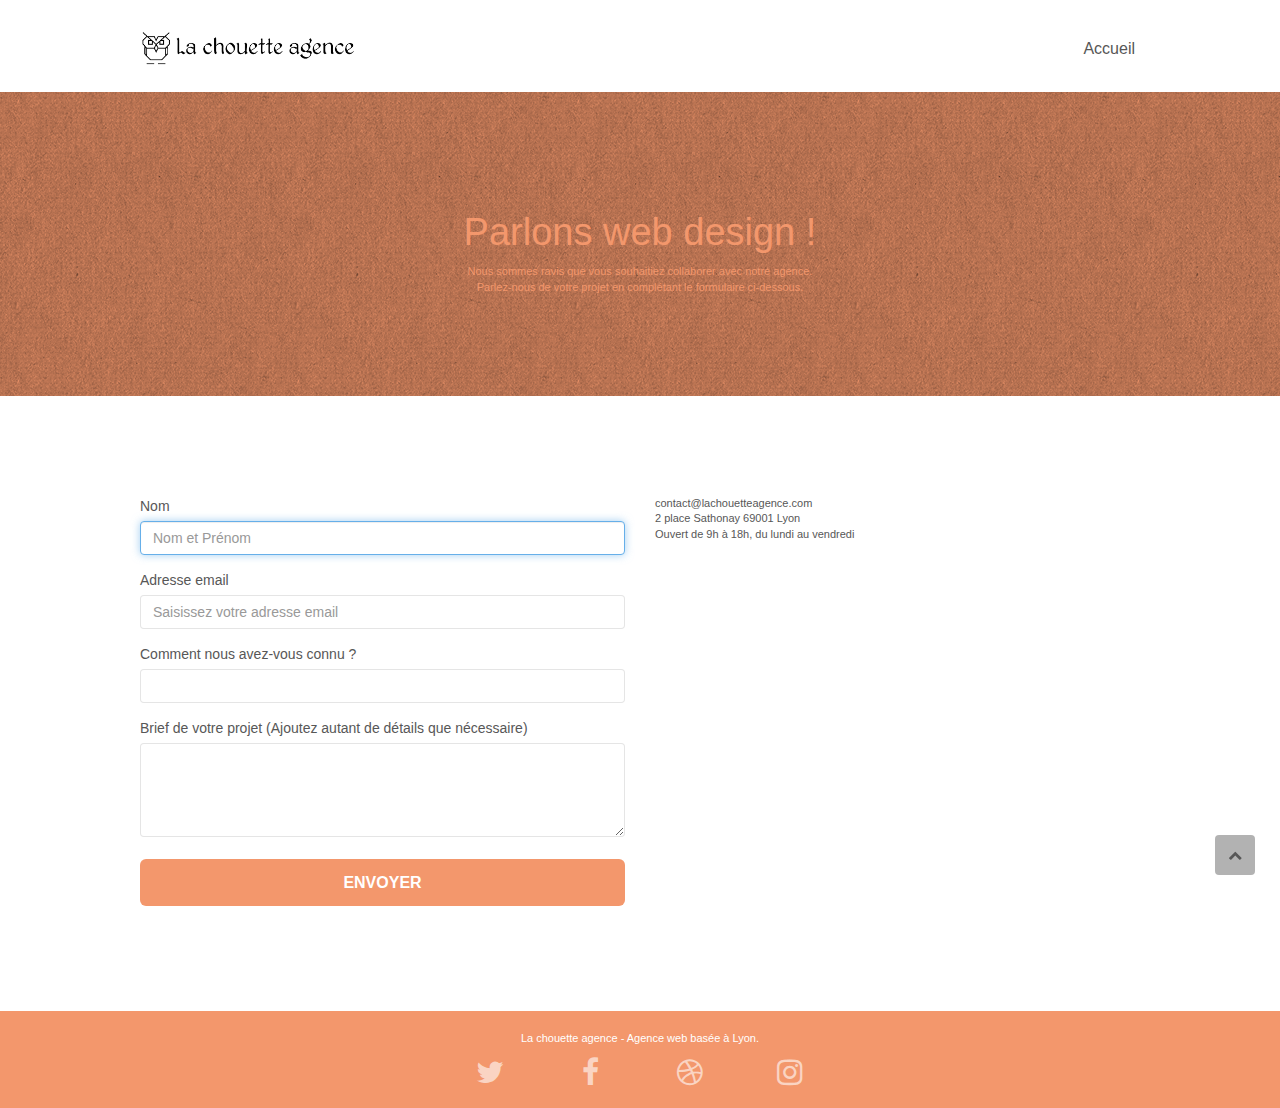
==== contact.html @ 124e30e2 "balise title" ====
<!doctype html>
<html lang="fr">

<head>
    <meta charset="utf-8">
    <meta name="keywords" content="">
    <meta name="description" content="">
    <meta name="viewport" content="width=device-width, initial-scale=1.0, viewport-fit=cover">
    <link rel="shortcut icon" type="image/png" href="favicon.jpg">

    <link rel="stylesheet" type="text/css" href="./css/bootstrap.css">
    <link rel="stylesheet" type="text/css" href="style.css">
    <link rel="stylesheet" type="text/css" href="./css/font-awesome.css">
    <link rel="stylesheet" type="text/css" href="./css/et-line.css">

    <script src="./js/jquery-2.1.0.js"></script>
    <script src="./js/bootstrap.js"></script>
    <script src="./js/blocs.js"></script>
    <script src="./js/jqBootstrapValidation.js"></script>
    <script src="./js/formHandler.js"></script>
    <title></title>
    <!-- Analytics -->
    <!-- Analytics END -->

</head>

<body>
    <!-- Principal conteneur -->
    <div class="page-container">

        <!-- bloc-0 -->
        <header class="bloc bgc-white l-bloc " id="bloc-0">
            <div class="container bloc-sm">
                <nav class="navbar row">
                    <div class="navbar-header">
                        <a class="navbar-brand" href="index.html"><img src="img/la-chouette-agence.png" alt=" web design logo" height="40" /></a>
                        <button id="nav-toggle" type="button" class="ui-navbar-toggle navbar-toggle" data-toggle="collapse" data-target=".navbar-1">
					<span class="sr-only">Toggle navigation</span><span class="icon-bar"></span><span class="icon-bar"></span><span class="icon-bar"></span>
				</button>
                    </div>
                    <div class="collapse navbar-collapse navbar-1 special-dropdown-nav">
                        <ul class="site-navigation nav navbar-nav">
                            <li>
                                <a href="index.html">Accueil</a>
                            </li>
                           
                        </ul>
                    </div>
                </nav>
            </div>
        </header>
        <!-- bloc-0 END -->

        <!-- bloc-6 -->
        <main>
            <div class="bloc bg-dots-bg bg-repeat bgc-atomic-tangerine d-bloc bloc-bg-texture texture-paper" id="bloc-6">
                <div class="container bloc-lg">
                    <div class="row">
                        <div class="col-sm-12">
                            <h1 class="text-center hero-bloc-text tc-white">
                                Parlons web design !
                            </h1>
                            <p class="text-center mg-lg tc-white tight-width-whitespace">
                                Nous sommes ravis que vous souhaitiez collaborer avec notre agence.<br> Parlez-nous de votre projet en complétant le formulaire ci-dessous.
                            </p>
                        </div>
                    </div>
                </div>
            </div>
            <!-- bloc-6 END -->

            <!-- bloc-7 -->
            <section class="bloc bgc-white l-bloc" id="bloc-7">
                <div class="container bloc-lg">
                    <div class="row">
                        <div class="col-sm-6">
                            <form id="form_1" novalidate success-msg="Your message has been sent." fail-msg="Sorry it seems that our mail server is not responding, Sorry for the inconvenience!">
                                <div class="form-group">
                                    <label for="name">
										Nom
									</label>
                                    <input type="text" id="name" placeholder="Nom et Prénom" class="form-control" required autofocus aria-invalid="" false />
                                </div>
                                <div class="form-group">
                                    <label for="email">
										Adresse email
									</label>
                                    <input type="email" id="email" placeholder="Saisissez votre adresse email" class="form-control" type="email" required />
                                </div>
                                <div class="form-group">
                                    <label for="how_know_us">
										Comment nous avez-vous connu ?
									</label>
                                    <input id="how_know_us" class="form-control" title="Comment nous-avez vous connu?" required />
                                </div>
                                <div class="form-group">
                                    <label label="message">
										Brief de votre projet (Ajoutez autant de détails que nécessaire)<br>
									</label>
                                    <textarea id="message" title="message" class="form-control" rows="4" cols="50" required></textarea>
                                </div>
                                <button class="bloc-button btn btn-lg btn-block cta-hero btn-atomic-tangerine" type="submit">
									Envoyer
								</button>
                            </form>
                        </div>
                        <div class="col-sm-6">
                            <p>
                                contact@lachouetteagence.com<br>2 place Sathonay 69001 Lyon<br>Ouvert de 9h à 18h, du lundi au vendredi<br>
                            </p>
                        </div>
                    </div>
                </div>
            </section>
            <!-- bloc-7 END -->

            <!-- ScrollToTop Button -->
            <a class="bloc-button btn btn-d scrollToTop" onclick="scrollToTarget('1')"><span class="fa fa-chevron-up"></span></a>
            <!-- ScrollToTop Button END-->
        </main>


        <!-- Footer - bloc-8 -->
        <footer class="bloc bgc-atomic-tangerine d-bloc" id="bloc-8">
            <div class="container bloc-sm">
                <div class="row">
                    <div class="col-sm-12">
                        <p class="text-center white">
                            La chouette agence - Agence web basée à Lyon.<br>
                        </p>
                        <div class="row row-no-gutters social">
                            <div class="col-sm-3">
                                <div class="text-center">
                                    <a class="social" href="index.html"><span class="fa fa-twitter icon-md"></span></a>
                                </div>
                            </div>
                            <div class="col-sm-3">
                                <div class="text-center">
                                    <a class="social" href="index.html"><span class="fa fa-facebook icon-md"></span></a>
                                </div>
                            </div>
                            <div class="col-sm-3">
                                <div class="text-center">
                                    <a class="social" href="index.html"><span class="fa fa-dribbble icon-md"></span></a>
                                </div>
                            </div>
                            <div class="col-sm-3">
                                <div class="text-center">
                                    <a class="social" href="index.html"><span class="fa fa-instagram icon-md"></span></a>
                                </div>
                            </div>
                        </div>
                    </div>
                </div>
            </div>
        </footer>
        <!-- Footer - bloc-8 END -->

    </div>
    <!-- Principal conteneur END -->


</body>

</html>
---- style.css ----
body {
    margin: 0;
    padding: 0;
    background: #FFF;
    overflow-x: hidden;
    -webkit-font-smoothing: antialiased;
    -moz-osx-font-smoothing: grayscale;
}

a,
button {
    transition: all .3s ease-in-out;
    outline: none!important;
}

a:hover {
    text-decoration: none;
    cursor: pointer;
}

#page-loading-blocs-notifaction {
    position: fixed;
    top: 0;
    bottom: 0;
    width: 100%;
    z-index: 100000;
    background: #FFFFFF url("img/pageload-spinner.gif") no-repeat center center;
}

.bloc {
    width: 100%;
    clear: both;
    background: 50% 50% no-repeat;
    padding: 0 50px;
    -webkit-background-size: cover;
    -moz-background-size: cover;
    -o-background-size: cover;
    background-size: cover;
    position: relative;
}

.bloc .container {
    padding-left: 0;
    padding-right: 0;
}

.bloc-lg {
    padding: 100px 50px;
}

.bloc-md {
    padding: 50px;
}

.bloc-sm {
    padding: 20px 50px;
}

.bg-center,
.bg-l-edge,
.bg-r-edge,
.bg-t-edge,
.bg-b-edge,
.bg-tl-edge,
.bg-bl-edge,
.bg-tr-edge,
.bg-br-edge,
.bg-repeat {
    -webkit-background-size: auto!important;
    -moz-background-size: auto!important;
    -o-background-size: auto!important;
    background-size: auto!important;
}

.bg-repeat {
    background: repeat;
}

.bg-t-edge {
    background: top no-repeat;
}

.bloc-bg-texture::before {
    content: "";
    background-size: 2px 2px;
    position: absolute;
    top: 0;
    bottom: 0;
    left: 0;
    right: 0;
}

.texture-paper::before {
    background: url("img/texture-paper-min.png");
    background-size: 280px 280px;
}

.b-parallax {
    background-attachment: fixed;
}

.d-bloc {
    color: rgba(255, 255, 255, .7);
}

.d-bloc button:hover {
    color: rgba(255, 255, 255, .9);
}

.d-bloc .icon-round,
.d-bloc .icon-square,
.d-bloc .icon-rounded,
.d-bloc .icon-semi-rounded-a,
.d-bloc .icon-semi-rounded-b {
    border-color: rgba(255, 255, 255, .9);
}

.d-bloc .divider-h span {
    border-color: rgba(255, 255, 255, .2);
}

.d-bloc .a-btn,
.d-bloc .navbar a,
.d-bloc .navbar-brand,
.d-bloc a .icon-sm,
.d-bloc a .icon-md,
.d-bloc a .icon-lg,
.d-bloc a .icon-xl,
.d-bloc h1 a,
.d-bloc h2 a,
.d-bloc h3 a,
.d-bloc h4 a,
.d-bloc h5 a,
.d-bloc h6 a,
.d-bloc p a {
    color: rgba(255, 255, 255, .6);
}

.d-bloc .a-btn:hover,
.d-bloc .navbar a:hover,
.d-bloc .navbar-brand:hover,
.d-bloc a:hover .icon-sm,
.d-bloc a:hover .icon-md,
.d-bloc a:hover .icon-lg,
.d-bloc a:hover .icon-xl,
.d-bloc h1 a:hover,
.d-bloc h2 a:hover,
.d-bloc h3 a:hover,
.d-bloc h4 a:hover,
.d-bloc h5 a:hover,
.d-bloc h6 a:hover,
.d-bloc p a:hover {
    color: rgba(255, 255, 255, 1);
}

.d-bloc .navbar-toggle .icon-bar {
    background: rgba(255, 255, 255, 1);
}

.d-bloc .btn-wire,
.d-bloc .btn-wire:hover {
    color: rgba(255, 255, 255, 1);
    border-color: rgba(255, 255, 255, 1);
}

.d-bloc .panel {
    color: rgba(0, 0, 0, .5);
}

.d-bloc .panel button:hover {
    color: rgba(0, 0, 0, .7);
}

.d-bloc .panel icon {
    border-color: rgba(0, 0, 0, .7);
}

.d-bloc .panel .divider-h span {
    border-color: rgba(0, 0, 0, .1);
}

.d-bloc .panel .a-btn {
    color: rgba(0, 0, 0, .6);
}

.d-bloc .panel .a-btn:hover {
    color: rgba(0, 0, 0, 1);
}

.d-bloc .panel .btn-wire,
.d-bloc .panel .btn-wire:hover {
    color: rgba(0, 0, 0, .7);
    border-color: rgba(0, 0, 0, .3);
}

.d-bloc .panel,
.l-bloc {
    color: rgba(0, 0, 0, .5);
}

.d-bloc .panel button:hover,
.l-bloc button:hover {
    color: rgba(0, 0, 0, .7);
}

.l-bloc .icon-round,
.l-bloc .icon-square,
.l-bloc .icon-rounded,
.l-bloc .icon-semi-rounded-a,
.l-bloc .icon-semi-rounded-b {
    border-color: rgba(0, 0, 0, .7);
}

.d-bloc .panel .divider-h span,
.l-bloc .divider-h span {
    border-color: rgba(0, 0, 0, .1);
}

.d-bloc .panel .a-btn,
.l-bloc .a-btn,
.l-bloc .navbar a,
.l-bloc .navbar-brand,
.l-bloc a .icon-sm,
.l-bloc a .icon-md,
.l-bloc a .icon-lg,
.l-bloc a .icon-xl,
.l-bloc h1 a,
.l-bloc h2 a,
.l-bloc h3 a,
.l-bloc h4 a,
.l-bloc h5 a,
.l-bloc h6 a,
.l-bloc p a {
    color: rgba(0, 0, 0, .6);
}

.d-bloc .panel .a-btn:hover,
.l-bloc .a-btn:hover,
.l-bloc .navbar a:hover,
.l-bloc .navbar-brand:hover,
.l-bloc a:hover .icon-sm,
.l-bloc a:hover .icon-md,
.l-bloc a:hover .icon-lg,
.l-bloc a:hover .icon-xl,
.l-bloc h1 a:hover,
.l-bloc h2 a:hover,
.l-bloc h3 a:hover,
.l-bloc h4 a:hover,
.l-bloc h5 a:hover,
.l-bloc h6 a:hover,
.l-bloc p a:hover {
    color: rgba(0, 0, 0, 1);
}

.l-bloc .navbar-toggle .icon-bar {
    color: rgba(0, 0, 0, .6);
}

.d-bloc .panel .btn-wire,
.d-bloc .panel .btn-wire:hover,
.l-bloc .btn-wire,
.l-bloc .btn-wire:hover {
    color: rgba(0, 0, 0, .7);
    border-color: rgba(0, 0, 0, .3);
}

.voffset {
    margin-top: 30px;
}

.voffset-lg {
    margin-top: 80px;
}

.row-no-gutters {
    margin-right: 0;
    margin-left: 0;
}

.row.row-no-gutters > [class^="col-"],
.row.row-no-gutters > [class*=" col-"] {
    padding-right: 0;
    padding-left: 0;
}

#bloc-1-hero h1 {
    font-size: 32px;
}

.navbar {
    margin-bottom: 0;
    z-index: 1;
}

.navbar-brand {
    height: auto;
    padding: 3px 15px;
    font-size: 25px;
    font-weight: normal;
    font-weight: 600;
    line-height: 44px;
}

.navbar-brand img {
    max-height: 200px;
    margin: 0 5px 0 0;
    display: inline;
}

.navbar-brand img[src$=svg] {
    min-width: 100px;
}

.nav-center .navbar-brand img {
    margin: 0;
}

.navbar .nav {
    padding-top: 2px;
    margin-right: -16px;
    float: right;
    z-index: 1;
}

.nav > li {
    float: left;
    margin-top: 4px;
    font-size: 16px;
}

.navbar-nav .open .dropdown-menu > li > a {
    text-align: inherit;
}

.nav > li a:hover,
.nav > li a:focus {
    background: transparent;
}

.navbar-toggle {
    margin: 10px 10px 0 0;
    border: 0px;
}

.navbar-toggle:hover {
    background: transparent!important;
}

.navbar-toggle .icon-bar {
    background-color: rgba(0, 0, 0, .5);
    width: 26px;
}

.nav-invert .navbar .nav {
    float: left;
}

.nav-invert .navbar-header,
.nav-invert .navbar-brand {
    float: right;
    position: relative;
    z-index: 2;
}

@media (min-width: 768px) {
    .site-navigation {
        position: absolute;
        top: 50%;
        right: 20px;
        transform: translate(0, -50%);
        -webkit-transform: translateY(-50%);
    }
    .nav > li .dropdown-menu a,
    .nav > li .dropdown-menu a:hover {
        color: #484848;
    }
    .nav-invert .site-navigation {
        left: 0;
        right: 0;
    }
    .nav-center {
        text-align: center;
    }
    .nav-center .navbar-header {
        width: 100%;
    }
    .nav-center .navbar-header,
    .nav-center .navbar-brand,
    .nav-center .nav > li {
        float: none;
        display: inline-block;
    }
    .nav-center .site-navigation {
        position: relative;
        width: 100%;
        right: 0;
        margin-right: 0px;
        margin-top: 20px;
    }
    .nav-center.mini-nav .navbar-toggle {
        float: none;
        margin: 10px auto 0;
    }
}

.nav > li > .dropdown a {
    background: none!important;
    display: block;
    padding: 14px 15px;
}

nav .caret {
    margin: 0 5px;
}

.dropdown-menu .dropdown-menu {
    top: -8px;
    left: 100%;
}

.dropdown-menu .dropmenu-flow-right {
    top: 100%;
    left: 0;
    margin-left: -1px;
    border-top-left-radius: 0;
    border-top-right-radius: 0;
}

.dropdown-menu .dropdown span {
    border: 4px solid black;
    border-top-color: transparent;
    border-right-color: transparent;
    border-bottom-color: transparent;
    margin: 6px -5px 0 0!important;
    float: right;
}

.mg-md {
    margin-top: 10px;
    margin-bottom: 20px;
}

.mg-lg {
    margin-top: 10px;
    margin-bottom: 40px;
}

.btn {
    margin: 0 5px 5px 0;
}

.btn.pull-right {
    margin: 0 0 5px 5px;
}

.btn-d,
.btn-d:hover,
.btn-d:focus {
    color: #FFF;
    background: rgba(0, 0, 0, .3);
}

button {
    outline: none!important;
}

.btn-rd {
    border-radius: 40px;
}

.btn-clean {
    border: 1px solid rgba(0, 0, 0, .08);
    border-bottom-color: rgba(0, 0, 0, .1);
    text-shadow: 0 1px 0 rgba(0, 0, 1, .1);
    box-shadow: 0 1px 3px rgba(0, 0, 1, .25), inset 0 1px 0 0 rgba(255, 255, 255, .15);
}

.icon-md {
    font-size: 30px!important;
}

.icon-lg {
    font-size: 60px!important;
}

.sm-shadow {
    text-shadow: 0 1px 2px rgba(0, 0, 0, .3);
}

.panel-sq,
.panel-sq .panel-heading,
.panel-sq .panel-footer {
    border-radius: 0;
}

.panel-rd {
    border-radius: 30px;
}

.panel-rd .panel-heading {
    border-radius: 29px 29px 0 0;
}

.panel-rd .panel-footer {
    border-radius: 0 0 29px 29px;
}

.form-control {
    border-color: rgba(0, 0, 0, .1);
    box-shadow: none;
}

.scrollToTop {
    width: 40px;
    height: 40px;
    position: fixed;
    bottom: 20px;
    right: 20px;
    opacity: 0;
    z-index: 500;
    transition: all .3s ease-in-out;
    opacity:1
}

.scrollToTop span {
    margin-top: 6px;
}

.showScrollTop {
    font-size: 14px;
    opacity: 1;
}

a[data-lightbox] {
    position: relative;
    display: block;
    text-align: center;
}

a[data-lightbox]:hover::before {
    content: "+";
    font-family: "HelveticaNeue-Light", "Helvetica Neue Light", "Helvetica Neue", Helvetica, Arial;
    font-size: 32px;
    width: 50px;
    height: 50px;
    margin-left: -25px;
    border-radius: 50%;
    background: rgba(0, 0, 0, .6);
    color: #FFF;
    font-weight: 100;
    z-index: 1;
    position: absolute;
    top: 50%;
    transform: translateY(-50%);
    -webkit-transform: translateY(-50%);
}

a[data-lightbox]:hover img {
    opacity: 0.6;
    -webkit-animation-fill-mode: none;
    animation-fill-mode: none;
}

#lightbox-modal {
    display: flex;
    align-items: center;
}

#lightbox-modal .modal-dialog {
    width: 90%;
    max-width: 900px;
    margin: 0 auto 0;
}

#lightbox-modal .modal-dialog img {
    max-height: 90vh;
    margin: 0 auto;
}

.lightbox-caption {
    padding: 20px;
    color: #FFF;
    background: rgba(0, 0, 0, .5);
    position: absolute;
    left: 15px;
    right: 15px;
    bottom: 5px;
}

.close-lightbox {
    color: #FFF;
    font-size: 30px;
    position: absolute;
    top: 20px;
    right: 20px;
    z-index: 20;
    background: rgba(0, 0, 0, .5);
    border: none;
    line-height: 30px;
    padding: 0 9px 5px;
    opacity: 0.3;
}

.close-lightbox:hover,
.next-lightbox:hover,
.prev-lightbox:hover {
    opacity: 1.0;
    color: #FFF;
}

.next-lightbox,
.prev-lightbox {
    font-size: 20px;
    color: rgba(255, 255, 255, .9);
    background: rgba(0, 0, 0, .5);
    transition: all .2s ease-in-out;
    position: absolute;
    top: 45%;
    z-index: 1;
    opacity: 0.4;
}

.next-lightbox {
    padding: 6px 8px 1px 13px;
    right: 25px;
}

.prev-lightbox {
    padding: 6px 13px 1px 10px;
    left: 25px;
}

.snapshot-lb .modal-body {
    padding-bottom: 45px;
}

.snapshot-lb .lightbox-caption {
    padding: 0;
    color: rgba(0, 0, 0, .5);
    background: none;
}

h1,
h2,
h3,
h4,
h5,
h6,
p,
label,
.btn,
a {
    font-family: "helvetica";
    font-weight: 400;
    color: #575757!important;
}

.container {
    max-width: 1000px;
}

.hero-bloc-text {
    font-size: 38px;
}

.hero-bloc-text-sub {
    font-size: 36px;
}

.statement-bloc-text {
    line-height: 26px;
    font-style: italic;
    font-size: 20px;
    text-align: center;
    font-weight: lighter;
    max-width: 520px;
    margin: auto auto auto auto;
}

p {
    font-size: 11px;
}

.tight-width-whitespace {
    max-width: 600px;
    margin: auto auto auto auto;
}

.h1 {
    font-size: 20px;
    font-family: "Open Sans";
}

.cta-hero {
    margin-top: 22px;
    color: #FFFFFF!important;
    text-transform: uppercase;
    padding: 12px 28px 12px 28px;
    font-size: 16px;
    font-weight: 700;
}

.social {
    max-width: 400px;
    margin: auto auto auto auto;
}

h2 {
    font-size: 22px;
    line-height: 1.4em;
}

h3 {
    font-size: 15px;
    text-transform: uppercase;
    font-weight: 700;
    color: #333333!important;
}

.med-width-whitespace {
    max-width: 800px;
    margin: auto auto auto auto;
    box-shadow: 0px 0px 0px #000000;
}

h1 {
    color: #333333!important;
}

h4 {
    color: #333333!important;
}

.icons {
    margin-bottom: 14px;
    margin-top: 24px;
}

.white {
    color: #FFFFFF!important;
}

.portfolio-thumb {
    margin-bottom: 24px;
}

.portfolio-row {
    margin-bottom: 44px;
    margin-top: 50px;
}

.avatar {
    box-shadow: 0px 4px 9px rgba(0, 0, 0, 0.3);
}

.black-background {
    background-color: rgba(165, 147, 99, 0.7);
    padding: 40px 40px 40px 40px;
}

.bold-link {
    font-weight: 900;
    text-decoration: underline!important;
}

.bgc-white {
    background-color: #FFFFFF;
}

.bgc-dark-slate-blue {
    background-color: #364577;
}

.bgc-atomic-tangerine {
    background-color: #F3976C;
}

.tc-white {
    color: #F3976C!important;
}

.btn-atomic-tangerine {
    background: #F3976C;
    color: #FFFFFF!important;
}

.btn-atomic-tangerine:hover {
    background: #c27956!important;
    color: #FFFFFF!important;
}

.ltc-white {
    color: #FFFFFF!important;
}

.ltc-white:hover {
    color: #cccccc!important;
}

.ltc-atomic-tangerine {
    color: #F3976C!important;
}

.ltc-atomic-tangerine:hover {
    color: #c27956!important;
}

.icon-dark-slate-blue {
    color: #364577!important;
    border-color: #364577!important;
}

.bg-dots-bg {
    background-image: url("img/dots-bg.png");
}

.bg-lines-h2-bg {
    background-image: url("img/lines-h2-bg-min.png");
}

.bg-banniere {
    background-image: url("img/la-chouette-agence-banniere1.jpg");
}

.bg-presentation {
    background-image: url("img/image-de-presentation-min.jpg");
}

@media (max-width: 1024px) {
    .bloc {
        padding-left: 20px;
        padding-right: 20px;
    }
    .bloc.full-width-bloc,
    .bloc-tile-2.full-width-bloc .container,
    .bloc-tile-3.full-width-bloc .container,
    .bloc-tile-4.full-width-bloc .container {
        padding-left: 0;
        padding-right: 0;
    }
}

@media (max-width: 992px) and (min-width: 768px) {
    .navbar .nav {
        max-width: 80%
    }
    .nav-center.navbar .nav {
        max-width: 100%
    }
}

@media only screen and (min-device-width: 768px) and (max-device-width: 1024px) and (orientation: landscape) {
    .b-parallax {
        background-attachment: scroll;
    }
}

@media only screen and (min-device-width: 1024px) and (max-device-width: 1366px) and (-webkit-min-device-pixel-ratio: 1.5) {
    .b-parallax {
        background-attachment: scroll;
    }
}

@media (max-width: 991px) {
    .container {
        width: 100%;
    }
    .b-parallax {
        background-attachment: scroll;
    }
    .page-container,
    #hero-bloc {
        overflow-x: hidden;
        position: relative;
    }
    .bloc {
        padding-left: constant(safe-area-inset-left);
        padding-right: constant(safe-area-inset-right);
    }
    .bloc-group,
    .bloc-group .bloc {
        display: block;
        width: 100%;
    }
    .bloc-fill-screen .fill-bloc-top-edge,
    .bloc-fill-screen .fill-bloc-bottom-edge {
        padding: 0 20px;
        padding-left: constant(safe-area-inset-left);
        padding-right: constant(safe-area-inset-right);
    }
}

@media (max-width: 767px) {
    .page-container {
        overflow-x: hidden;
        position: relative;
    }
    h1,
    h2,
    h3,
    h4,
    h5,
    h6,
    p,
    #disqus_thread {
        padding-left: 10px!important;
        padding-right: 10px!important;
    }
    .b-parallax {
        background-attachment: scroll;
    }
    .navbar .nav {
        padding-top: 0;
        border-top: 1px solid rgba(0, 0, 0, .2);
        float: none!important;
    }
    .navbar.row {
        margin-left: 0;
        margin-right: 0;
    }
    .site-navigation {
        position: inherit;
        transform: none;
        -webkit-transform: none;
        -ms-transform: none;
    }
    .nav > li {
        margin-top: 0;
        border-bottom: 1px solid rgba(0, 0, 0, .1);
        background: rgba(0, 0, 0, .05);
        text-align: left;
        padding-left: 15px;
        width: 100%;
    }
    .nav > li:hover {
        background: rgba(0, 0, 0, .08);
    }
    .dropdown .dropdown a .caret {
        float: none;
        margin: 5px 0 0 10px!important;
        border: 4px solid black;
        border-bottom-color: transparent;
        border-right-color: transparent;
        border-left-color: transparent;
    }
    #hero-bloc .navbar .nav {
        background: rgba(0, 0, 0, .8);
    }
    #hero-bloc .navbar .nav a {
        color: rgba(255, 255, 255, .6);
    }
    .hero {
        padding: 50px 0;
    }
    .hero-nav {
        left: -1px;
        right: -1px;
    }
    .navbar-collapse {
        padding: 0;
        overflow-x: hidden;
        -webkit-box-shadow: none;
        box-shadow: none;
    }
    .navbar-brand img {
        max-height: 40px;
        width: auto;
    }
    .nav-invert .navbar-header {
        float: none;
        width: 100%;
    }
    .nav-invert .navbar-toggle {
        float: left;
        margin-left: 10px;
    }
    .bloc {
        padding-left: 0;
        padding-right: 0;
    }
    .bloc-xxl,
    .bloc-xl,
    .bloc-lg {
        padding: 40px 0;
    }
    .bloc-sm,
    .bloc-md {
        padding-left: 0;
        padding-right: 0;
    }
    .bloc-tile-2 .container,
    .bloc-tile-3 .container,
    .bloc-tile-4 .container,
    .bloc-fill-screen .fill-bloc-top-edge,
    .bloc-fill-screen .fill-bloc-bottom-edge {
        padding-left: 0;
        padding-right: 0;
    }
    .a-block {
        padding: 0 10px;
    }
    .btn-dwn {
        display: none;
    }
    .voffset {
        margin-top: 5px;
    }
    .voffset-md {
        margin-top: 20px;
    }
    .voffset-lg {
        margin-top: 30px;
    }
    form {
        padding: 5px;
    }
    .close-lightbox {
        display: inline-block;
    }
    .blocsapp-device-iphone5 {
        background-size: 216px 425px;
        padding-top: 60px;
        width: 216px;
        height: 425px;
    }
    .blocsapp-device-iphone5 img {
        width: 180px;
        height: 320px;
    }
}

@media (max-width: 400px) {
    .bloc {
        padding-left: 0;
        padding-right: 0;
    }
}

@media (max-width: 767px) {
    .bloc-mob-center-text {
        text-align: center;
    }
}
---- css/et-line.css ----
@font-face {
    font-family: et-line;
    src: url(../fonts/et-line.eot);
    src: url(../fonts/et-line.eot?#iefix) format('embedded-opentype'), url(../fonts/et-line.woff) format('woff'), url(../fonts/et-line.ttf) format('truetype'), url(../fonts/et-line.svg#et-line) format('svg');
    font-weight: 400;
    font-style: normal
}

.et-icon-adjustments,
.et-icon-alarmclock,
.et-icon-anchor,
.et-icon-aperture,
.et-icon-attachment,
.et-icon-bargraph,
.et-icon-basket,
.et-icon-beaker,
.et-icon-bike,
.et-icon-book-open,
.et-icon-briefcase,
.et-icon-browser,
.et-icon-calendar,
.et-icon-camera,
.et-icon-caution,
.et-icon-chat,
.et-icon-circle-compass,
.et-icon-clipboard,
.et-icon-clock,
.et-icon-cloud,
.et-icon-compass,
.et-icon-desktop,
.et-icon-dial,
.et-icon-document,
.et-icon-documents,
.et-icon-download,
.et-icon-dribbble,
.et-icon-edit,
.et-icon-envelope,
.et-icon-expand,
.et-icon-facebook,
.et-icon-flag,
.et-icon-focus,
.et-icon-gears,
.et-icon-genius,
.et-icon-gift,
.et-icon-global,
.et-icon-globe,
.et-icon-googleplus,
.et-icon-grid,
.et-icon-happy,
.et-icon-hazardous,
.et-icon-heart,
.et-icon-hotairballoon,
.et-icon-hourglass,
.et-icon-key,
.et-icon-laptop,
.et-icon-layers,
.et-icon-lifesaver,
.et-icon-lightbulb,
.et-icon-linegraph,
.et-icon-linkedin,
.et-icon-lock,
.et-icon-magnifying-glass,
.et-icon-map,
.et-icon-map-pin,
.et-icon-megaphone,
.et-icon-mic,
.et-icon-mobile,
.et-icon-newspaper,
.et-icon-notebook,
.et-icon-paintbrush,
.et-icon-paperclip,
.et-icon-pencil,
.et-icon-phone,
.et-icon-picture,
.et-icon-pictures,
.et-icon-piechart,
.et-icon-presentation,
.et-icon-pricetags,
.et-icon-printer,
.et-icon-profile-female,
.et-icon-profile-male,
.et-icon-puzzle,
.et-icon-quote,
.et-icon-recycle,
.et-icon-refresh,
.et-icon-ribbon,
.et-icon-rss,
.et-icon-sad,
.et-icon-scissors,
.et-icon-scope,
.et-icon-search,
.et-icon-shield,
.et-icon-speedometer,
.et-icon-strategy,
.et-icon-streetsign,
.et-icon-tablet,
.et-icon-target,
.et-icon-telescope,
.et-icon-toolbox,
.et-icon-tools,
.et-icon-tools-2,
.et-icon-trophy,
.et-icon-tumblr,
.et-icon-twitter,
.et-icon-upload,
.et-icon-video,
.et-icon-wallet,
.et-icon-wine {
    font-family: et-line;
    speak: none;
    font-style: normal;
    font-weight: 400;
    font-variant: normal;
    text-transform: none;
    line-height: 1;
    -webkit-font-smoothing: antialiased;
    -moz-osx-font-smoothing: grayscale;
    display: inline-block
}

.et-icon-mobile:before {
    content: "\e000"
}

.et-icon-laptop:before {
    content: "\e001"
}

.et-icon-desktop:before {
    content: "\e002"
}

.et-icon-tablet:before {
    content: "\e003"
}

.et-icon-phone:before {
    content: "\e004"
}

.et-icon-document:before {
    content: "\e005"
}

.et-icon-documents:before {
    content: "\e006"
}

.et-icon-search:before {
    content: "\e007"
}

.et-icon-clipboard:before {
    content: "\e008"
}

.et-icon-newspaper:before {
    content: "\e009"
}

.et-icon-notebook:before {
    content: "\e00a"
}

.et-icon-book-open:before {
    content: "\e00b"
}

.et-icon-browser:before {
    content: "\e00c"
}

.et-icon-calendar:before {
    content: "\e00d"
}

.et-icon-presentation:before {
    content: "\e00e"
}

.et-icon-picture:before {
    content: "\e00f"
}

.et-icon-pictures:before {
    content: "\e010"
}

.et-icon-video:before {
    content: "\e011"
}

.et-icon-camera:before {
    content: "\e012"
}

.et-icon-printer:before {
    content: "\e013"
}

.et-icon-toolbox:before {
    content: "\e014"
}

.et-icon-briefcase:before {
    content: "\e015"
}

.et-icon-wallet:before {
    content: "\e016"
}

.et-icon-gift:before {
    content: "\e017"
}

.et-icon-bargraph:before {
    content: "\e018"
}

.et-icon-grid:before {
    content: "\e019"
}

.et-icon-expand:before {
    content: "\e01a"
}

.et-icon-focus:before {
    content: "\e01b"
}

.et-icon-edit:before {
    content: "\e01c"
}

.et-icon-adjustments:before {
    content: "\e01d"
}

.et-icon-ribbon:before {
    content: "\e01e"
}

.et-icon-hourglass:before {
    content: "\e01f"
}

.et-icon-lock:before {
    content: "\e020"
}

.et-icon-megaphone:before {
    content: "\e021"
}

.et-icon-shield:before {
    content: "\e022"
}

.et-icon-trophy:before {
    content: "\e023"
}

.et-icon-flag:before {
    content: "\e024"
}

.et-icon-map:before {
    content: "\e025"
}

.et-icon-puzzle:before {
    content: "\e026"
}

.et-icon-basket:before {
    content: "\e027"
}

.et-icon-envelope:before {
    content: "\e028"
}

.et-icon-streetsign:before {
    content: "\e029"
}

.et-icon-telescope:before {
    content: "\e02a"
}

.et-icon-gears:before {
    content: "\e02b"
}

.et-icon-key:before {
    content: "\e02c"
}

.et-icon-paperclip:before {
    content: "\e02d"
}

.et-icon-attachment:before {
    content: "\e02e"
}

.et-icon-pricetags:before {
    content: "\e02f"
}

.et-icon-lightbulb:before {
    content: "\e030"
}

.et-icon-layers:before {
    content: "\e031"
}

.et-icon-pencil:before {
    content: "\e032"
}

.et-icon-tools:before {
    content: "\e033"
}

.et-icon-tools-2:before {
    content: "\e034"
}

.et-icon-scissors:before {
    content: "\e035"
}

.et-icon-paintbrush:before {
    content: "\e036"
}

.et-icon-magnifying-glass:before {
    content: "\e037"
}

.et-icon-circle-compass:before {
    content: "\e038"
}

.et-icon-linegraph:before {
    content: "\e039"
}

.et-icon-mic:before {
    content: "\e03a"
}

.et-icon-strategy:before {
    content: "\e03b"
}

.et-icon-beaker:before {
    content: "\e03c"
}

.et-icon-caution:before {
    content: "\e03d"
}

.et-icon-recycle:before {
    content: "\e03e"
}

.et-icon-anchor:before {
    content: "\e03f"
}

.et-icon-profile-male:before {
    content: "\e040"
}

.et-icon-profile-female:before {
    content: "\e041"
}

.et-icon-bike:before {
    content: "\e042"
}

.et-icon-wine:before {
    content: "\e043"
}

.et-icon-hotairballoon:before {
    content: "\e044"
}

.et-icon-globe:before {
    content: "\e045"
}

.et-icon-genius:before {
    content: "\e046"
}

.et-icon-map-pin:before {
    content: "\e047"
}

.et-icon-dial:before {
    content: "\e048"
}

.et-icon-chat:before {
    content: "\e049"
}

.et-icon-heart:before {
    content: "\e04a"
}

.et-icon-cloud:before {
    content: "\e04b"
}

.et-icon-upload:before {
    content: "\e04c"
}

.et-icon-download:before {
    content: "\e04d"
}

.et-icon-target:before {
    content: "\e04e"
}

.et-icon-hazardous:before {
    content: "\e04f"
}

.et-icon-piechart:before {
    content: "\e050"
}

.et-icon-speedometer:before {
    content: "\e051"
}

.et-icon-global:before {
    content: "\e052"
}

.et-icon-compass:before {
    content: "\e053"
}

.et-icon-lifesaver:before {
    content: "\e054"
}

.et-icon-clock:before {
    content: "\e055"
}

.et-icon-aperture:before {
    content: "\e056"
}

.et-icon-quote:before {
    content: "\e057"
}

.et-icon-scope:before {
    content: "\e058"
}

.et-icon-alarmclock:before {
    content: "\e059"
}

.et-icon-refresh:before {
    content: "\e05a"
}

.et-icon-happy:before {
    content: "\e05b"
}

.et-icon-sad:before {
    content: "\e05c"
}

.et-icon-facebook:before {
    content: "\e05d"
}

.et-icon-twitter:before {
    content: "\e05e"
}

.et-icon-googleplus:before {
    content: "\e05f"
}

.et-icon-rss:before {
    content: "\e060"
}

.et-icon-tumblr:before {
    content: "\e061"
}

.et-icon-linkedin:before {
    content: "\e062"
}

.et-icon-dribbble:before {
    content: "\e063"
}
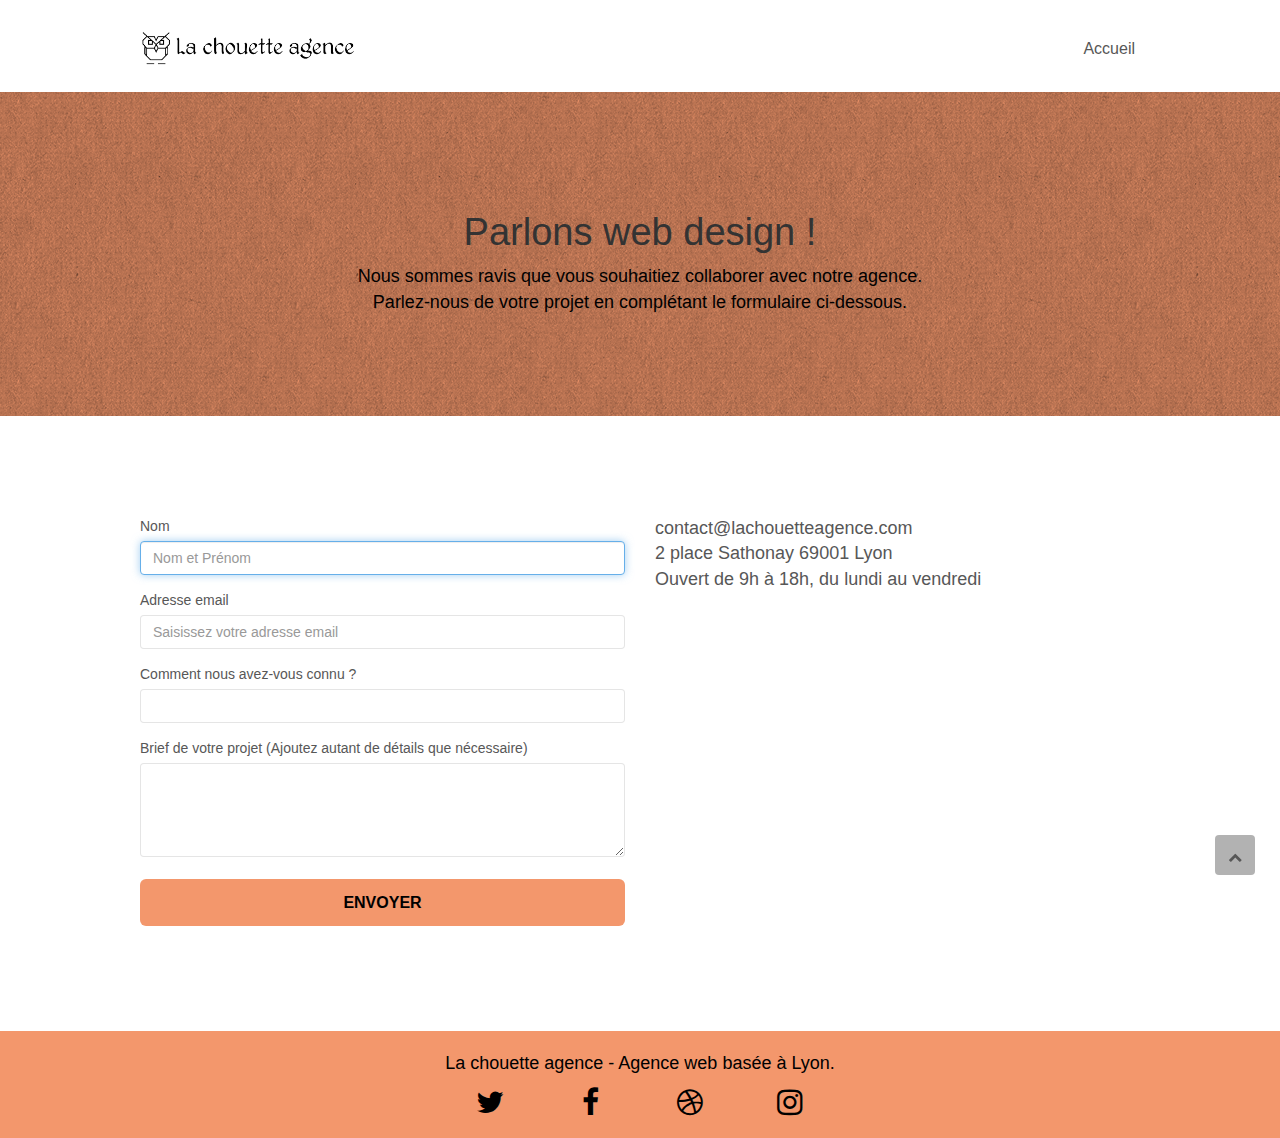
==== commit 6655cded: "contrast" ====
--- a/contact.html
+++ b/contact.html
@@ -4,7 +4,7 @@
 <head>
     <meta charset="utf-8">
     <meta name="keywords" content="">
-    <meta name="description" content="">
+    <meta name="description" content="La chouette agence est une entreprise de web design situé à Lyon. Nous vous aidons à devenir plus attractives et visibles sur internet"">
     <meta name="viewport" content="width=device-width, initial-scale=1.0, viewport-fit=cover">
     <link rel="shortcut icon" type="image/png" href="favicon.jpg">
 
@@ -18,7 +18,7 @@
     <script src="./js/blocs.js"></script>
     <script src="./js/jqBootstrapValidation.js"></script>
     <script src="./js/formHandler.js"></script>
-    <title></title>
+    <title>Formulaire de contact - La chouette agence </title>
     <!-- Analytics -->
     <!-- Analytics END -->
 
@@ -50,17 +50,16 @@
             </div>
         </header>
         <!-- bloc-0 END -->
-
+<main>
         <!-- bloc-6 -->
-        <main>
             <div class="bloc bg-dots-bg bg-repeat bgc-atomic-tangerine d-bloc bloc-bg-texture texture-paper" id="bloc-6">
                 <div class="container bloc-lg">
                     <div class="row">
                         <div class="col-sm-12">
-                            <h1 class="text-center hero-bloc-text tc-white">
+                            <h1 class="text-center hero-bloc-text tc-black">
                                 Parlons web design !
                             </h1>
-                            <p class="text-center mg-lg tc-white tight-width-whitespace">
+                            <p class="text-center mg-lg tc-black tight-width-whitespace">
                                 Nous sommes ravis que vous souhaitiez collaborer avec notre agence.<br> Parlez-nous de votre projet en complétant le formulaire ci-dessous.
                             </p>
                         </div>
@@ -74,7 +73,7 @@
                 <div class="container bloc-lg">
                     <div class="row">
                         <div class="col-sm-6">
-                            <form id="form_1" novalidate success-msg="Your message has been sent." fail-msg="Sorry it seems that our mail server is not responding, Sorry for the inconvenience!">
+                            <form role="form"id="form_1" novalidate success-msg="Your message has been sent." fail-msg="Sorry it seems that our mail server is not responding, Sorry for the inconvenience!">
                                 <div class="form-group">
                                     <label for="name">
 										Nom
@@ -99,7 +98,7 @@
 									</label>
                                     <textarea id="message" title="message" class="form-control" rows="4" cols="50" required></textarea>
                                 </div>
-                                <button class="bloc-button btn btn-lg btn-block cta-hero btn-atomic-tangerine" type="submit">
+                                <button class="bloc-button btn btn-lg btn-block cta-hero btn-atomic-tangerine black" type="submit">
 									Envoyer
 								</button>
                             </form>
@@ -115,7 +114,7 @@
             <!-- bloc-7 END -->
 
             <!-- ScrollToTop Button -->
-            <a class="bloc-button btn btn-d scrollToTop" onclick="scrollToTarget('1')"><span class="fa fa-chevron-up"></span></a>
+            <button class="bloc-button btn btn-d scrollToTop"title="back to top" onclick="scrollToTarget('1')"><span class="fa fa-chevron-up"></span></button>
             <!-- ScrollToTop Button END-->
         </main>
 
@@ -125,28 +124,28 @@
             <div class="container bloc-sm">
                 <div class="row">
                     <div class="col-sm-12">
-                        <p class="text-center white">
+                        <p class="text-center black">
                             La chouette agence - Agence web basée à Lyon.<br>
                         </p>
                         <div class="row row-no-gutters social">
                             <div class="col-sm-3">
                                 <div class="text-center">
-                                    <a class="social" href="index.html"><span class="fa fa-twitter icon-md"></span></a>
+                                    <a class="social" href="https://twitter.com/" title="twitter"><span class="fa fa-twitter icon-md black"></span></a>
                                 </div>
                             </div>
                             <div class="col-sm-3">
                                 <div class="text-center">
-                                    <a class="social" href="index.html"><span class="fa fa-facebook icon-md"></span></a>
+                                    <a class="social" href="http://facebook.com/" title="facebook"><span class="fa fa-facebook icon-md black"></span></a>
                                 </div>
                             </div>
                             <div class="col-sm-3">
                                 <div class="text-center">
-                                    <a class="social" href="index.html"><span class="fa fa-dribbble icon-md"></span></a>
+                                    <a class="social" href="https://dribble.com" title="dribble"><span class="fa fa-dribbble icon-md black"></span></a>
                                 </div>
                             </div>
                             <div class="col-sm-3">
                                 <div class="text-center">
-                                    <a class="social" href="index.html"><span class="fa fa-instagram icon-md"></span></a>
+                                    <a class="social" href="https://instagram.com/" title="instagram"><span class="fa fa-instagram icon-md black"></span></a>
                                 </div>
                             </div>
                         </div>
--- a/style.css
+++ b/style.css
@@ -533,8 +533,9 @@
 
 a[data-lightbox] {
     position: relative;
-    display: block;
+    display: flex;
     text-align: center;
+    justify-content: center;
 }
 
 a[data-lightbox]:hover::before {
@@ -678,12 +679,13 @@
 }
 
 p {
-    font-size: 11px;
+    font-size: 18px;
 }
 
 .tight-width-whitespace {
     max-width: 600px;
     margin: auto auto auto auto;
+    color:#000!important;
 }
 
 .h1 {
@@ -739,6 +741,9 @@
 .white {
     color: #FFFFFF!important;
 }
+.black {
+    color: #000!important;
+}
 
 .portfolio-thumb {
     margin-bottom: 24px;
@@ -776,12 +781,12 @@
 }
 
 .tc-white {
-    color: #F3976C!important;
+    color: #Ffff!important;
 }
 
 .btn-atomic-tangerine {
     background: #F3976C;
-    color: #FFFFFF!important;
+    color: #000!important;
 }
 
 .btn-atomic-tangerine:hover {
@@ -819,7 +824,7 @@
 }
 
 .bg-banniere {
-    background-image: url("img/la-chouette-agence-banniere1.jpg");
+    background-image: url("img/la-chouette-agence-banniere.jpg");
 }
 
 .bg-presentation {
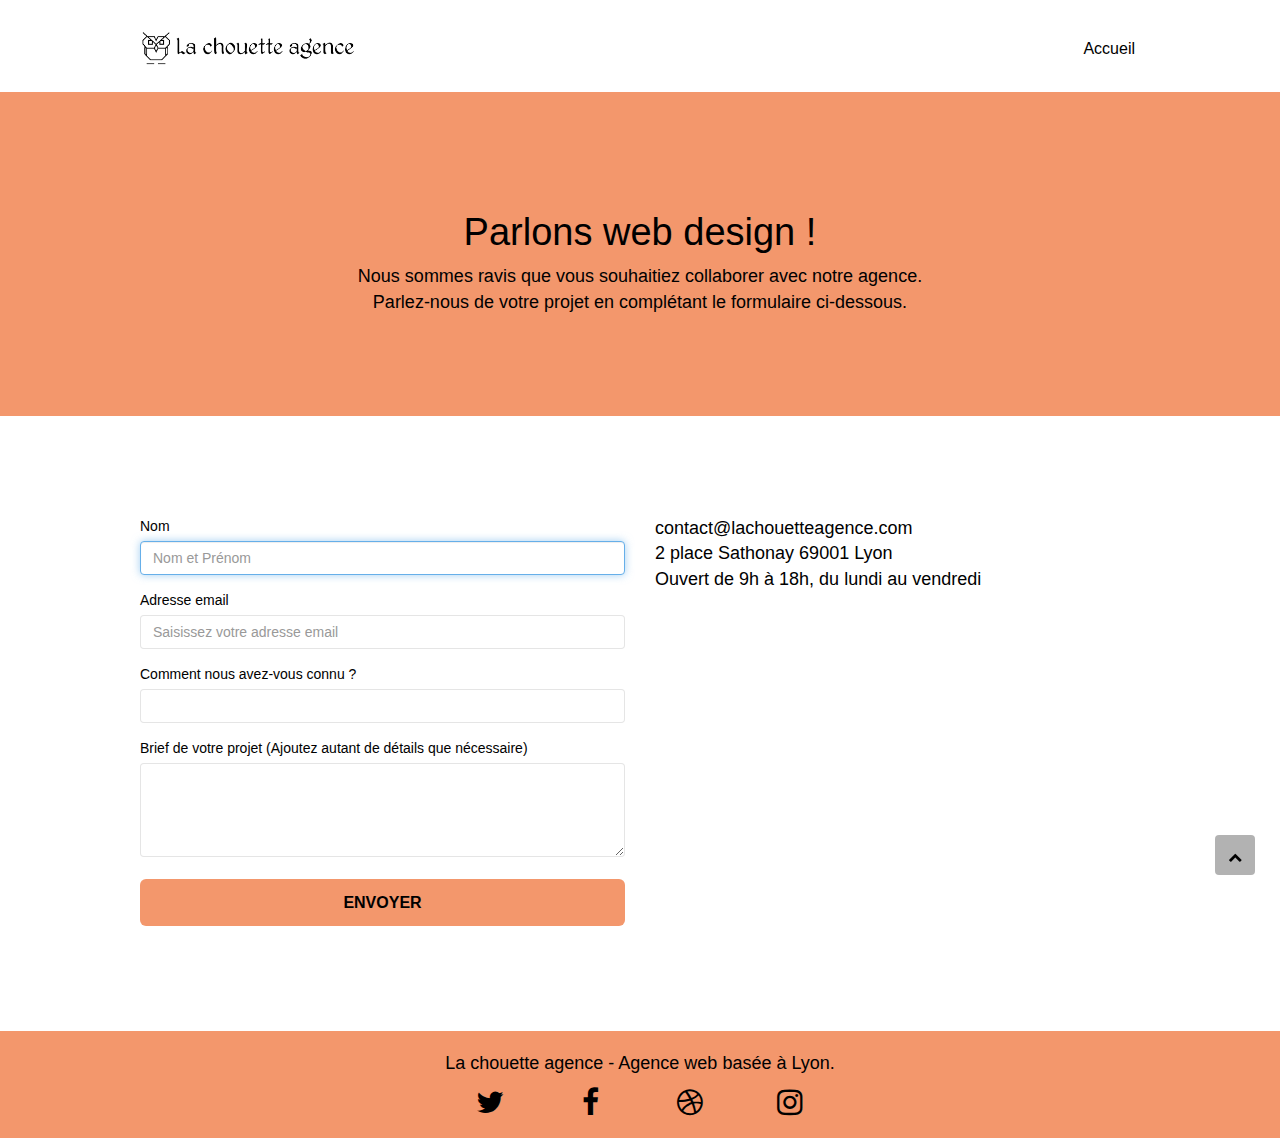
==== commit 9bdaff1b: "minification contact" ====
--- a/contact.html
+++ b/contact.html
@@ -8,16 +8,16 @@
     <meta name="viewport" content="width=device-width, initial-scale=1.0, viewport-fit=cover">
     <link rel="shortcut icon" type="image/png" href="favicon.jpg">
 
-    <link rel="stylesheet" type="text/css" href="./css/bootstrap.css">
-    <link rel="stylesheet" type="text/css" href="style.css">
-    <link rel="stylesheet" type="text/css" href="./css/font-awesome.css">
-    <link rel="stylesheet" type="text/css" href="./css/et-line.css">
+    <link rel="stylesheet" type="text/css" href="./css/bootstrap.min.css">
+    <link rel="stylesheet" type="text/css" href="style.min.css">
+    <link rel="stylesheet" type="text/css" href="./css/font-awesome.min.css">
+    <link rel="stylesheet" type="text/css" href="./css/et-line.min.css">
 
-    <script src="./js/jquery-2.1.0.js"></script>
-    <script src="./js/bootstrap.js"></script>
-    <script src="./js/blocs.js"></script>
+    <script src="./js/jquery-2.1.0.min.js"></script>
+    <script src="./js/bootstrap.min.js"></script>
+    <script src="./js/blocs.min.js"></script>
     <script src="./js/jqBootstrapValidation.js"></script>
-    <script src="./js/formHandler.js"></script>
+    <script src="./js/formHandler.min.js"></script>
     <title>Formulaire de contact - La chouette agence </title>
     <!-- Analytics -->
     <!-- Analytics END -->
--- a/style.min.css
+++ b/style.min.css
@@ -0,0 +1 @@
+body{margin:0;padding:0;background:#FFF;overflow-x:hidden;-webkit-font-smoothing:antialiased;-moz-osx-font-smoothing:grayscale}a,button{transition:all .3s ease-in-out;outline:none!important}a:hover{text-decoration:none;cursor:pointer}#page-loading-blocs-notifaction{position:fixed;top:0;bottom:0;width:100%;z-index:100000;background:#FFF url(img/pageload-spinner.gif) no-repeat center center}.bloc{width:100%;clear:both;background:50% 50% no-repeat;padding:0 50px;-webkit-background-size:cover;-moz-background-size:cover;-o-background-size:cover;background-size:cover;position:relative}.bloc .container{padding-left:0;padding-right:0}.bloc-lg{padding:100px 50px}.bloc-md{padding:50px}.bloc-sm{padding:20px 50px}.bg-center,.bg-l-edge,.bg-r-edge,.bg-t-edge,.bg-b-edge,.bg-tl-edge,.bg-bl-edge,.bg-tr-edge,.bg-br-edge,.bg-repeat{-webkit-background-size:auto!important;-moz-background-size:auto!important;-o-background-size:auto!important;background-size:auto!important}.bg-repeat{background:repeat}.bg-t-edge{background:top no-repeat}.bloc-bg-texture::before{content:"";background-size:2px 2px;position:absolute;top:0;bottom:0;left:0;right:0}cite{color:#000}.b-parallax{background-attachment:fixed}.d-bloc{color:rgba(255,255,255,.7)}.d-bloc button:hover{color:rgba(255,255,255,.9)}.d-bloc .icon-round,.d-bloc .icon-square,.d-bloc .icon-rounded,.d-bloc .icon-semi-rounded-a,.d-bloc .icon-semi-rounded-b{border-color:rgba(255,255,255,.9)}.d-bloc .divider-h span{border-color:rgba(255,255,255,.2)}.d-bloc .a-btn,.d-bloc .navbar a,.d-bloc .navbar-brand,.d-bloc a .icon-sm,.d-bloc a .icon-md,.d-bloc a .icon-lg,.d-bloc a .icon-xl,.d-bloc h1 a,.d-bloc h2 a,.d-bloc h3 a,.d-bloc h4 a,.d-bloc h5 a,.d-bloc h6 a,.d-bloc p a{color:rgba(255,255,255,.6)}.d-bloc .a-btn:hover,.d-bloc .navbar a:hover,.d-bloc .navbar-brand:hover,.d-bloc a:hover .icon-sm,.d-bloc a:hover .icon-md,.d-bloc a:hover .icon-lg,.d-bloc a:hover .icon-xl,.d-bloc h1 a:hover,.d-bloc h2 a:hover,.d-bloc h3 a:hover,.d-bloc h4 a:hover,.d-bloc h5 a:hover,.d-bloc h6 a:hover,.d-bloc p a:hover{color:rgba(255,255,255,1)}.d-bloc .navbar-toggle .icon-bar{background:rgba(255,255,255,1)}.d-bloc .btn-wire,.d-bloc .btn-wire:hover{color:rgba(255,255,255,1);border-color:rgba(255,255,255,1)}.d-bloc .panel{color:rgba(0,0,0,.5)}.d-bloc .panel button:hover{color:rgba(0,0,0,.7)}.d-bloc .panel icon{border-color:rgba(0,0,0,.7)}.d-bloc .panel .divider-h span{border-color:rgba(0,0,0,.1)}.d-bloc .panel .a-btn{color:rgba(0,0,0,.6)}.d-bloc .panel .a-btn:hover{color:rgba(0,0,0,1)}.d-bloc .panel .btn-wire,.d-bloc .panel .btn-wire:hover{color:rgba(0,0,0,.7);border-color:rgba(0,0,0,.3)}.d-bloc .panel,.l-bloc{color:rgba(0,0,0,.5)}.d-bloc .panel button:hover,.l-bloc button:hover{color:rgba(0,0,0,.7)}.l-bloc .icon-round,.l-bloc .icon-square,.l-bloc .icon-rounded,.l-bloc .icon-semi-rounded-a,.l-bloc .icon-semi-rounded-b{border-color:rgba(0,0,0,.7)}.d-bloc .panel .divider-h span,.l-bloc .divider-h span{border-color:rgba(0,0,0,.1)}.d-bloc .panel .a-btn,.l-bloc .a-btn,.l-bloc .navbar a,.l-bloc .navbar-brand,.l-bloc a .icon-sm,.l-bloc a .icon-md,.l-bloc a .icon-lg,.l-bloc a .icon-xl,.l-bloc h1 a,.l-bloc h2 a,.l-bloc h3 a,.l-bloc h4 a,.l-bloc h5 a,.l-bloc h6 a,.l-bloc p a{color:rgba(0,0,0,.6)}.d-bloc .panel .a-btn:hover,.l-bloc .a-btn:hover,.l-bloc .navbar a:hover,.l-bloc .navbar-brand:hover,.l-bloc a:hover .icon-sm,.l-bloc a:hover .icon-md,.l-bloc a:hover .icon-lg,.l-bloc a:hover .icon-xl,.l-bloc h1 a:hover,.l-bloc h2 a:hover,.l-bloc h3 a:hover,.l-bloc h4 a:hover,.l-bloc h5 a:hover,.l-bloc h6 a:hover,.l-bloc p a:hover{color:rgba(0,0,0,1)}.l-bloc .navbar-toggle .icon-bar{color:rgba(0,0,0,1)}.d-bloc .panel .btn-wire,.d-bloc .panel .btn-wire:hover,.l-bloc .btn-wire,.l-bloc .btn-wire:hover{color:rgba(0,0,0,.7);border-color:rgba(0,0,0,.3)}.voffset{margin-top:30px}.voffset-lg{margin-top:80px}.row-no-gutters{margin-right:0;margin-left:0}.row.row-no-gutters>[class^="col-"],.row.row-no-gutters>[class*=" col-"]{padding-right:0;padding-left:0}#bloc-1-hero h1{font-size:32px}.navbar{margin-bottom:0;z-index:1}.navbar-brand{height:auto;padding:3px 15px;font-size:25px;font-weight:400;font-weight:600;line-height:44px}.navbar-brand img{max-height:200px;margin:0 5px 0 0;display:inline}.navbar-brand img[src$=svg]{min-width:100px}.nav-center .navbar-brand img{margin:0}.navbar .nav{padding-top:2px;margin-right:-16px;float:right;z-index:1}.nav>li{float:left;margin-top:4px;font-size:16px}.navbar-nav .open .dropdown-menu>li>a{text-align:inherit}.nav>li a:hover,.nav>li a:focus{background:transparent}.navbar-toggle{margin:10px 10px 0 0;border:0}.navbar-toggle:hover{background:transparent!important}.navbar-toggle .icon-bar{background-color:#000;width:26px}.nav-invert .navbar .nav{float:left}.nav-invert .navbar-header,.nav-invert .navbar-brand{float:right;position:relative;z-index:2}@media (min-width:768px){.site-navigation{position:absolute;top:50%;right:20px;transform:translate(0,-50%);-webkit-transform:translateY(-50%)}.nav>li .dropdown-menu a,.nav>li .dropdown-menu a:hover{color:#484848}.nav-invert .site-navigation{left:0;right:0}.nav-center{text-align:center}.nav-center .navbar-header{width:100%}.nav-center .navbar-header,.nav-center .navbar-brand,.nav-center .nav>li{float:none;display:inline-block}.nav-center .site-navigation{position:relative;width:100%;right:0;margin-right:0;margin-top:20px}.nav-center.mini-nav .navbar-toggle{float:none;margin:10px auto 0}}.nav>li>.dropdown a{background:none!important;display:block;padding:14px 15px}nav .caret{margin:0 5px}.dropdown-menu .dropdown-menu{top:-8px;left:100%}.dropdown-menu .dropmenu-flow-right{top:100%;left:0;margin-left:-1px;border-top-left-radius:0;border-top-right-radius:0}.dropdown-menu .dropdown span{border:4px solid #000;border-top-color:transparent;border-right-color:transparent;border-bottom-color:transparent;margin:6px -5px 0 0!important;float:right}.mg-md{margin-top:10px;margin-bottom:20px}.mg-lg{margin-top:10px;margin-bottom:40px}.btn{margin:0 5px 5px 0}.btn.pull-right{margin:0 0 5px 5px}.btn-d,.btn-d:hover,.btn-d:focus{color:#FFF;background:rgba(0,0,0,.3)}button{outline:none!important}.btn-rd{border-radius:40px}.btn-clean{border:1px solid rgba(0,0,0,.08);border-bottom-color:rgba(0,0,0,.1);text-shadow:0 1px 0 rgba(0,0,1,.1);box-shadow:0 1px 3px rgba(0,0,1,.25),inset 0 1px 0 0 rgba(255,255,255,.15)}.icon-md{font-size:30px!important}.icon-lg{font-size:60px!important}.sm-shadow{text-shadow:0 1px 2px rgba(0,0,0,.3)}.panel-sq,.panel-sq .panel-heading,.panel-sq .panel-footer{border-radius:0}.panel-rd{border-radius:30px}.panel-rd .panel-heading{border-radius:29px 29px 0 0}.panel-rd .panel-footer{border-radius:0 0 29px 29px}.form-control{border-color:rgba(0,0,0,.1);box-shadow:none}.scrollToTop{width:40px;height:40px;position:fixed;bottom:20px;right:20px;opacity:0;z-index:500;transition:all .3s ease-in-out;opacity:1}.scrollToTop span{margin-top:6px}.showScrollTop{font-size:14px;opacity:1}a[data-lightbox]{position:relative;display:flex;text-align:center;justify-content:center}a[data-lightbox]:hover::before{content:"+";font-family:"HelveticaNeue-Light","Helvetica Neue Light","Helvetica Neue",Helvetica,Arial;font-size:32px;width:50px;height:50px;margin-left:-25px;border-radius:50%;background:rgba(0,0,0,.6);color:#FFF;font-weight:100;z-index:1;position:absolute;top:50%;transform:translateY(-50%);-webkit-transform:translateY(-50%)}a[data-lightbox]:hover img{opacity:.6;-webkit-animation-fill-mode:none;animation-fill-mode:none}#lightbox-modal{display:flex;align-items:center}#lightbox-modal .modal-dialog{width:90%;max-width:900px;margin:0 auto 0}#lightbox-modal .modal-dialog img{max-height:90vh;margin:0 auto}.lightbox-caption{padding:20px;color:#FFF;background:rgba(0,0,0,.5);position:absolute;left:15px;right:15px;bottom:5px}.close-lightbox{color:#FFF;font-size:30px;position:absolute;top:20px;right:20px;z-index:20;background:rgba(0,0,0,.5);border:none;line-height:30px;padding:0 9px 5px;opacity:.3}.close-lightbox:hover,.next-lightbox:hover,.prev-lightbox:hover{opacity:1;color:#FFF}.next-lightbox,.prev-lightbox{font-size:20px;color:rgba(255,255,255,.9);background:rgba(0,0,0,.5);transition:all .2s ease-in-out;position:absolute;top:45%;z-index:1;opacity:.4}.next-lightbox{padding:6px 8px 1px 13px;right:25px}.prev-lightbox{padding:6px 13px 1px 10px;left:25px}.snapshot-lb .modal-body{padding-bottom:45px}.snapshot-lb .lightbox-caption{padding:0;color:rgba(0,0,0,.5);background:none}h1,h2,h3,h4,h5,h6,p,label,.btn,a{font-family:"helvetica";font-weight:400;color:#000!important}.container{max-width:1000px}.hero-bloc-text{font-size:38px}.hero-bloc-text-sub{font-size:36px}.statement-bloc-text{line-height:26px;font-style:italic;font-size:20px;text-align:center;font-weight:lighter;max-width:520px;margin:auto auto auto auto}p{font-size:18px}.tight-width-whitespace{max-width:600px;margin:auto auto auto auto;color:#000!important}.h1{font-size:20px;font-family:"Open Sans"}.cta-hero{margin-top:22px;color:#FFFFFF!important;text-transform:uppercase;padding:12px 28px 12px 28px;font-size:16px;font-weight:700}.social{max-width:400px;margin:auto auto auto auto}h2{font-size:22px;line-height:1.4em}h3{font-size:15px;text-transform:uppercase;font-weight:700;color:#333333!important}.med-width-whitespace{max-width:800px;margin:auto auto auto auto;box-shadow:0 0 0 #000}h1{color:#333333!important}h4{color:#333333!important}.icons{margin-bottom:14px;margin-top:24px}.white{color:#FFFFFF!important}.black{color:#000!important}.portfolio-thumb{margin-bottom:24px}.portfolio-row{margin-bottom:44px;margin-top:50px}.avatar{box-shadow:0 4px 9px rgba(0,0,0,.3)}.black-background{background-color:rgba(165,147,99,.7);padding:40px 40px 40px 40px}.bold-link{font-weight:900;text-decoration:underline!important}.bgc-white{background-color:#FFF}.bgc-dark-slate-blue{background-color:#000}.bgc-atomic-tangerine{background-color:#F3976C}.tc-orange{color:#F3976C!important}.tc-white{color:#ffff!important}.tc-black{color:#000!important}.btn-atomic-tangerine{background:#F3976C;color:#000!important}.btn-atomic-tangerine:hover{background:#c27956!important;color:#FFFFFF!important}.ltc-black{color:#000!important}.ltc-black:hover{color:#0e0b0b!important}.ltc-atomic-tangerine{color:#F3976C!important}.ltc-atomic-tangerine:hover{color:#c27956!important}.icon-dark-slate-blue{color:#364577!important;border-color:#364577!important}.bg-banniere{background-image:url(img/la-chouette-agence-banniere.jpg)}.bg-presentation{background-image:url(img/image-de-presentation-min.jpg)}@media (max-width:1024px){.bloc{padding-left:20px;padding-right:20px}.bloc.full-width-bloc,.bloc-tile-2.full-width-bloc .container,.bloc-tile-3.full-width-bloc .container,.bloc-tile-4.full-width-bloc .container{padding-left:0;padding-right:0}}@media (max-width:992px) and (min-width:768px){.navbar .nav{max-width:80%}.nav-center.navbar .nav{max-width:100%}}@media only screen and (min--width:768px) and (max--width:1024px) and (orientation:landscape){.b-parallax{background-attachment:scroll}}@media only screen and (min--width:1024px) and (max--width:1366px) and (-webkit-min-device-pixel-ratio:1.5){.b-parallax{background-attachment:scroll}}@media (max-width:991px){.container{width:100%}.b-parallax{background-attachment:scroll}.page-container,#hero-bloc{overflow-x:hidden;position:relative}.bloc-group,.bloc-group .bloc{display:block;width:100%}.bloc-fill-screen .fill-bloc-top-edge,.bloc-fill-screen .fill-bloc-bottom-edge{padding:0 20px}}@media (max-width:767px){.page-container{overflow-x:hidden;position:relative}h1,h2,h3,h4,h5,h6,p,#disqus_thread{padding-left:10px!important;padding-right:10px!important}.b-parallax{background-attachment:scroll}.navbar .nav{padding-top:0;border-top:1px solid rgba(0,0,0,.2);float:none!important}.navbar.row{margin-left:0;margin-right:0}.site-navigation{position:inherit;transform:none;-webkit-transform:none;-ms-transform:none}.nav>li{margin-top:0;border-bottom:1px solid rgba(0,0,0,.1);background:rgba(0,0,0,.05);text-align:left;padding-left:15px;width:100%}.nav>li:hover{background:rgba(0,0,0,.08)}.dropdown .dropdown a .caret{float:none;margin:5px 0 0 10px!important;border:4px solid #000;border-bottom-color:transparent;border-right-color:transparent;border-left-color:transparent}#hero-bloc .navbar .nav{background:rgba(0,0,0,.8)}#hero-bloc .navbar .nav a{color:rgba(255,255,255,.6)}.hero{padding:50px 0}.hero-nav{left:-1px;right:-1px}.navbar-collapse{padding:0;overflow-x:hidden;-webkit-box-shadow:none;box-shadow:none}.navbar-brand img{max-height:40px;width:auto}.nav-invert .navbar-header{float:none;width:100%}.nav-invert .navbar-toggle{float:left;margin-left:10px}.bg-banniere{background-image:none}.bloc{padding-left:0;padding-right:0}.bloc-xxl,.bloc-xl,.bloc-lg{padding:40px 0}.bloc-sm,.bloc-md{padding-left:0;padding-right:0}.bloc-tile-2 .container,.bloc-tile-3 .container,.bloc-tile-4 .container,.bloc-fill-screen .fill-bloc-top-edge,.bloc-fill-screen .fill-bloc-bottom-edge{padding-left:0;padding-right:0}.a-block{padding:0 10px}.btn-dwn{display:none}.voffset{margin-top:5px}.voffset-md{margin-top:20px}.voffset-lg{margin-top:30px}form{padding:5px}.close-lightbox{display:inline-block}.blocsapp-device-iphone5{background-size:216px 425px;padding-top:60px;width:216px;height:425px}.blocsapp-device-iphone5 img{width:180px;height:320px}.row-no-gutters{display:flex;justify-content:space-around}}@media (max-width:400px){.bloc{padding-left:0;padding-right:0}}@media (max-width:767px){.bloc-mob-center-text{text-align:center}.bg-presentation{background-image:none}.black-background{background-color:#F3976C}}